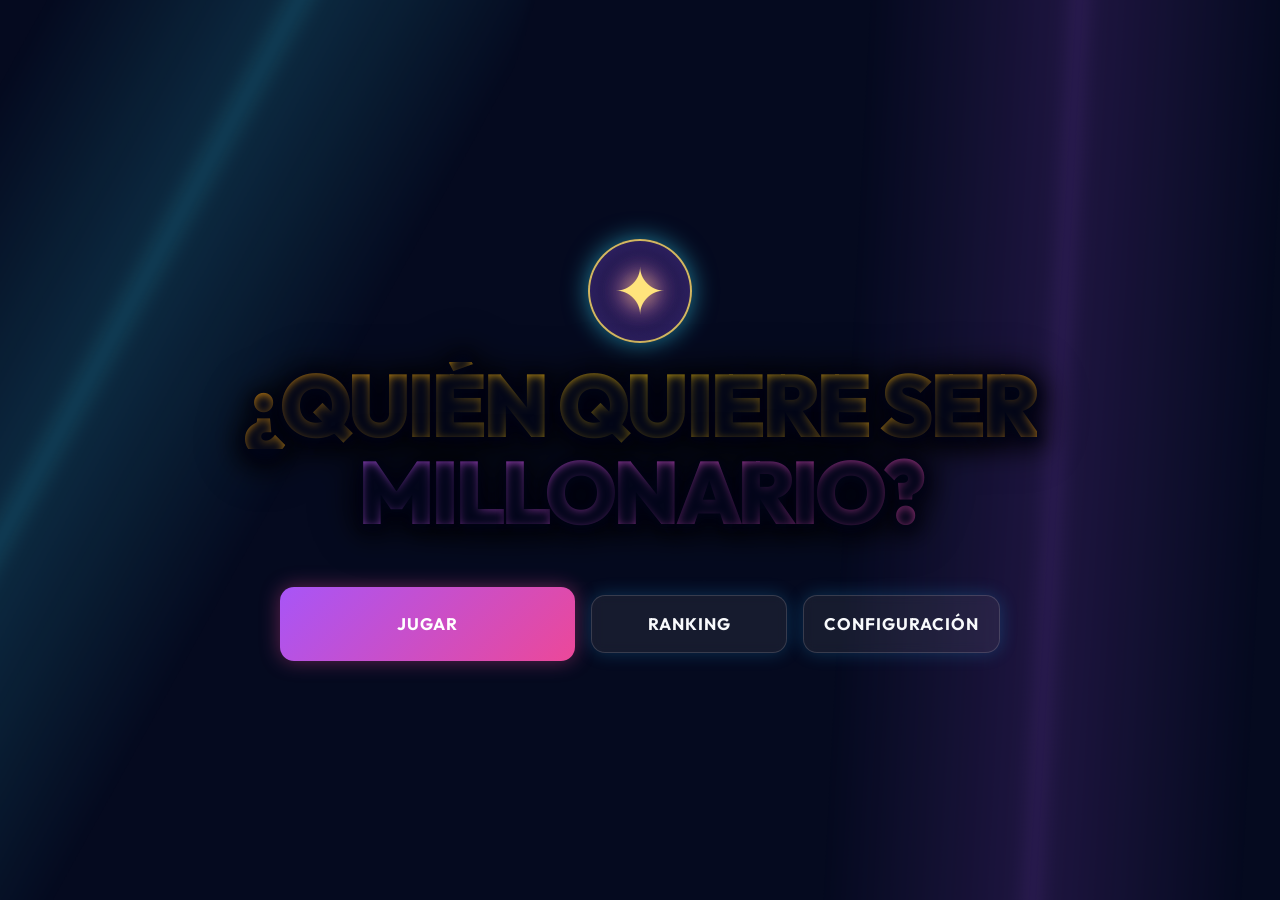
==== frontend/index.html @ 38976826 "Merge pull request #7 from esneidermoo19/feature/frontend-implementation feat(frontend): add present" ====
<!DOCTYPE html>
<html lang="es">
<head>
  <meta charset="UTF-8">
  <meta name="viewport" content="width=device-width, initial-scale=1.0">
  <title>¿Quién Quiere Ser Millonario? — Inicio</title>
  <link rel="stylesheet" href="css/main.css">
  <link rel="stylesheet" href="css/animations.css">
</head>
<body class="home-screen">
  <div class="stage-backdrop" aria-hidden="true"></div>
  <div class="spotlight-sweep" aria-hidden="true"></div>
  <div class="spotlight-sweep sweep-2" aria-hidden="true"></div>
  <div id="toast-container" class="toast-container"></div>

  <main class="home-shell">
    <section class="welcome-stage" aria-labelledby="welcome-title">
      <div class="welcome-emblem anim-floating" aria-hidden="true">✦</div>
      <h1 id="welcome-title" class="welcome-title">
        <span class="logo-gold">¿Quién quiere ser</span>
        <span class="logo-pink">Millonario?</span>
      </h1>

      <nav class="welcome-actions" aria-label="Menú principal">
        <button type="button" id="btn-open-player-modal" class="btn btn-primary btn-play-pulse welcome-play">
          JUGAR
        </button>
        <a href="ranking.html" class="btn btn-secondary welcome-secondary">RANKING</a>
        <button type="button" id="btn-open-settings" class="btn btn-secondary welcome-secondary">
          CONFIGURACIÓN
        </button>
      </nav>
    </section>
  </main>

  <!-- El alias se solicita solo después de pulsar JUGAR. -->
  <div id="player-modal" class="modal-backdrop" aria-hidden="true">
    <section class="modal-dialog" role="dialog" aria-modal="true" aria-labelledby="player-modal-title">
      <div class="modal-header">
        <h2 id="player-modal-title" class="modal-title">Nueva partida</h2>
        <button type="button" class="modal-close-btn" data-modal-close="player-modal" aria-label="Cerrar">&times;</button>
      </div>
      <p class="modal-intro">Escribe el nombre que aparecerá en el concurso.</p>
      <form id="start-game-form" class="player-form">
        <div class="input-group">
          <label for="player-name" class="input-label">Nombre / Alias</label>
          <input
            type="text"
            id="player-name"
            class="input-field"
            placeholder="Ej: Sofía Martínez"
            maxlength="25"
            autocomplete="nickname"
            required
          >
        </div>
        <button type="submit" id="btn-play" class="btn btn-primary modal-action">COMENZAR</button>
      </form>
    </section>
  </div>

  <div id="settings-modal" class="modal-backdrop" aria-hidden="true">
    <section class="modal-dialog modal-dialog--wide" role="dialog" aria-modal="true" aria-labelledby="settings-title">
      <div class="modal-header">
        <h2 id="settings-title" class="modal-title">Configuración</h2>
        <button type="button" class="modal-close-btn" data-modal-close="settings-modal" aria-label="Cerrar">&times;</button>
      </div>

      <!-- Selector de Personajes / Presentador -->
      <div class="settings-section">
        <h3 class="settings-subtitle">Elegir Presentador</h3>
        <p class="settings-desc">Selecciona quién conducirá tu concurso:</p>
        <div class="characters-grid" id="characters-selector" role="radiogroup" aria-label="Seleccionar presentador">
          <button type="button" class="character-card active" data-char="clasico" role="radio" aria-checked="true">
            <div class="character-avatar-wrap">
              <img src="assets/images/presentador-clasico.png" alt="El Anfitrión" class="character-avatar-img">
            </div>
            <div class="character-info">
              <span class="character-name">El Anfitrión</span>
              <span class="character-badge">Clásico</span>
            </div>
          </button>

          <button type="button" class="character-card" data-char="terminator" role="radio" aria-checked="false">
            <div class="character-avatar-wrap">
              <img src="assets/images/presentador-terminator.png" alt="Terminator T-800" class="character-avatar-img">
            </div>
            <div class="character-info">
              <span class="character-name">Terminator</span>
              <span class="character-badge badge-cyber">T-800</span>
            </div>
          </button>

          <button type="button" class="character-card" data-char="masterchief" role="radio" aria-checked="false">
            <div class="character-avatar-wrap">
              <img src="assets/images/presentador-masterchief.png" alt="Master Chief" class="character-avatar-img">
            </div>
            <div class="character-info">
              <span class="character-name">Master Chief</span>
              <span class="character-badge badge-spartan">Halo 117</span>
            </div>
          </button>

          <button type="button" class="character-card" data-char="james" role="radio" aria-checked="false">
            <div class="character-avatar-wrap">
              <img src="assets/images/presentador-james.png" alt="James Rodríguez" class="character-avatar-img">
            </div>
            <div class="character-info">
              <span class="character-name">James R.</span>
              <span class="character-badge badge-gold">El '10'</span>
            </div>
          </button>
        </div>
      </div>

      <div class="settings-actions">
        <button id="language-toggle" class="btn btn-secondary" type="button">English</button>
        <button id="btn-sound" class="btn btn-secondary settings-sound" type="button" aria-label="Silenciar sonido">
          <span class="settings-sound-label">Sonido</span><span class="settings-sound-icon" aria-hidden="true">🔊</span>
        </button>
      </div>
      <details class="rules-details">
        <summary>Cómo jugar</summary>
        <p>Responde correctamente las 15 preguntas para ganar el gran premio. Puedes usar los comodines o retirarte con lo acumulado.</p>
      </details>
    </section>
  </div>

  <script src="js/i18n.js"></script>
  <script src="js/utils.js"></script>
  <script src="js/api.js"></script>
  <script src="js/main.js"></script>
</body>
</html>
---- frontend/css/main.css ----
/* =========================================================
   MILLIONAIRE GAME - DESIGN SYSTEM & GLOBAL STYLES
   Identidad 2D "concurso de televisión":
   - Azul noche (fondo / escenario)
   - Azul eléctrico / neón (luces, marcos, bordes, reflejos)
   - Morado / violeta (detalles decorativos y fondos de logo)
   - Dorado / amarillo (premios, monedas, temporizador, cantidades)
   - Blanco de alto contraste (textos y diálogos)
   ========================================================= */

@import url('https://fonts.googleapis.com/css2?family=Outfit:wght@400;500;600;700;800;900&family=Inter:wght@300;400;500;600;700&display=swap');

:root {
  /* Escenario y Superficies */
  --blue-night: #050a1f;
  --blue-midnight: #081230;
  --bg-dark: #050a1f;
  --bg-secondary: #0a1230;
  --bg-card: rgba(10, 18, 48, 0.86);
  --bg-card-hover: rgba(15, 27, 66, 0.9);
  --bg-glass: rgba(255, 255, 255, 0.04);

  /* Azul eléctrico / neón (luces y marcos) */
  --blue-electric: #1e9fff;
  --blue-neon: #35e0ff;
  --blue-neon-soft: rgba(53, 224, 255, 0.55);
  --neon-frame: rgba(53, 224, 255, 0.65);
  --neon-glow: 0 0 14px rgba(53, 224, 255, 0.7), 0 0 30px rgba(30, 159, 255, 0.35);

  /* Morado / Violeta (decorativo) */
  --purple: #8b5cf6;
  --violet: #a855f7;

  /* Acentos de Dinero (Dorado) */
  --gold-primary: #f5b041;
  --gold-secondary: #f39c12;
  --gold-light: #fef5d1;
  --gold-glow: 0 0 20px rgba(243, 156, 18, 0.45);
  --gold-gradient: linear-gradient(135deg, #f39c12 0%, #f1c40f 50%, #f39c12 100%);

  /* Botones de Acción (Rosa / Morado) */
  --btn-purple: #8b5cf6;
  --btn-pink: #ec4899;
  --btn-gradient: linear-gradient(135deg, #a855f7 0%, #ec4899 100%);
  --btn-glow: 0 0 20px rgba(236, 72, 153, 0.4);
  --btn-gradient-hover: linear-gradient(135deg, #9333ea 0%, #db2777 100%);

  /* Estados de Validación */
  --success-green: #10b981;
  --success-glow: 0 0 25px rgba(16, 185, 129, 0.7);
  --danger-red: #ef4444;
  --danger-glow: 0 0 25px rgba(239, 68, 68, 0.7);

  /* Texto */
  --text-main: #f8fafc;
  --text-muted: #94a3b8;
  --text-gold: #facc15;

  /* Bordes & Sombras */
  --border-subtle: 1px solid rgba(255, 255, 255, 0.08);
  --border-gold: 1px solid rgba(241, 196, 15, 0.35);
  --border-purple: 1px solid rgba(168, 85, 247, 0.4);
  --radius-sm: 8px;
  --radius-md: 14px;
  --radius-lg: 20px;
  --shadow-lg: 0 12px 40px 0 rgba(0, 0, 0, 0.6);

  --font-family: 'Outfit', 'Inter', system-ui, -apple-system, sans-serif;
  --transition: all 0.25s cubic-bezier(0.4, 0, 0.2, 1);
}

* {
  margin: 0;
  padding: 0;
  box-sizing: border-box;
}

body {
  font-family: var(--font-family);
  background-color: var(--blue-night);
  color: var(--text-main);
  min-height: 100vh;
  display: flex;
  flex-direction: column;
  line-height: 1.5;
  overflow-x: hidden;
  position: relative;
}

/* ═══════════════════════════════════════════════════════════
   FONDO DE ESCENARIO LIMPIO (sin blur, sin filtros oscuros)
   Se usa la ilustración pura del set de TV vacío
   ═══════════════════════════════════════════════════════════ */
.stage-backdrop {
  position: fixed;
  inset: 0;
  z-index: -3;
  /* Ilustración pura del set de televisión vacío (sin botones dibujados ni texto estático) */
  background-image: url('../assets/images/escenario-tv-limpio.png');
  background-size: cover;
  background-position: center;
  background-repeat: no-repeat;
}

/* Overlay sutil para legibilidad */
.stage-backdrop::after {
  content: '';
  position: absolute;
  inset: 0;
  background:
    radial-gradient(ellipse at 50% 20%, rgba(53, 224, 255, 0.05) 0%, transparent 65%),
    linear-gradient(180deg, rgba(5, 10, 31, 0.05) 0%, rgba(5, 10, 31, 0.20) 100%);
  pointer-events: none;
}

/* Pantalla de inicio: el escenario se ve nítido, colorido y limpio */
.home-screen .stage-backdrop {
  background-position: center;
}

.home-screen .stage-backdrop::after {
  display: none; /* Sin superposiciones oscuras en la portada */
}

/* En la pantalla de juego: overlay sutil para legibilidad de tarjetas de preguntas */
.game-screen .stage-backdrop::after {
  background:
    radial-gradient(ellipse at 50% 20%, rgba(53, 224, 255, 0.08) 0%, transparent 60%),
    linear-gradient(180deg, rgba(5, 10, 31, 0.15) 0%, rgba(5, 10, 31, 0.35) 100%);
}

/* Portada limpia: el escenario queda como protagonista, sin tarjeta central. */
.home-shell {
  position: relative;
  z-index: 1;
  min-height: 100vh;
  min-height: 100svh;
  width: 100%;
  display: grid;
  place-items: center;
  padding: clamp(1.25rem, 4vw, 3.5rem);
}

.welcome-stage {
  width: min(100%, 920px);
  display: flex;
  flex-direction: column;
  align-items: center;
  text-align: center;
  padding: clamp(1rem, 3vw, 2.5rem);
}

.welcome-emblem {
  display: grid;
  place-items: center;
  width: clamp(4.25rem, 10vw, 6.5rem);
  aspect-ratio: 1;
  margin-bottom: 1.2rem;
  border: 2px solid rgba(255, 220, 110, 0.82);
  border-radius: 50%;
  background: radial-gradient(circle, rgba(113, 53, 164, 0.9), rgba(8, 18, 52, 0.8) 70%);
  color: #ffe47c;
  font-size: clamp(2.3rem, 6vw, 4rem);
  line-height: 1;
  text-shadow: 0 0 22px rgba(255, 216, 80, 0.9);
  box-shadow: 0 0 24px rgba(53, 224, 255, 0.55), inset 0 0 24px rgba(168, 85, 247, 0.45);
}

.welcome-title {
  display: flex;
  flex-direction: column;
  margin: 0 0 clamp(2rem, 5vw, 3.25rem);
  font-size: clamp(2.25rem, 7vw, 5.5rem);
  font-weight: 900;
  line-height: 0.98;
  letter-spacing: -0.045em;
  text-transform: uppercase;
  /* Sombra de texto fuerte para legibilidad sobre el fondo colorido */
  text-shadow:
    0 2px 8px rgba(1, 5, 24, 0.95),
    0 4px 22px rgba(1, 5, 24, 0.85),
    0 0 40px rgba(1, 5, 24, 0.6);
}

.welcome-title .logo-gold,
.welcome-title .logo-pink {
  background-clip: text;
  -webkit-background-clip: text;
  -webkit-text-fill-color: transparent;
  filter: drop-shadow(0 3px 12px rgba(0, 0, 0, 0.9));
}

.welcome-title .logo-gold {
  background-image: var(--gold-gradient);
}

.welcome-title .logo-pink {
  background-image: var(--btn-gradient);
}

.welcome-actions {
  width: min(100%, 720px);
  display: grid;
  grid-template-columns: minmax(220px, 1.5fr) repeat(2, minmax(145px, 1fr));
  align-items: center;
  gap: 1rem;
}

.welcome-play {
  min-height: 74px;
  font-size: clamp(1.2rem, 2.8vw, 1.65rem);
  letter-spacing: 0.13em;
}

.welcome-secondary {
  min-height: 58px;
  padding-inline: 1rem;
  border-color: rgba(72, 217, 255, 0.72);
  background: rgba(5, 15, 48, 0.85);
  box-shadow: 0 0 18px rgba(35, 174, 255, 0.24);
  font-size: 0.9rem;
  backdrop-filter: blur(6px);
}

.modal-intro {
  margin: -0.45rem 0 1.4rem;
  color: var(--text-muted);
}

.player-form,
.settings-actions {
  display: flex;
  flex-direction: column;
  gap: 1rem;
}

.modal-action {
  width: 100%;
}

.settings-actions {
  align-items: stretch;
}

.settings-sound {
  justify-content: space-between;
  text-transform: none;
  letter-spacing: 0.02em;
}

.settings-sound-icon {
  font-size: 1.25rem;
}

.rules-details {
  margin-top: 1.5rem;
  padding-top: 1rem;
  border-top: 1px solid rgba(255, 255, 255, 0.12);
  color: var(--text-main);
}

.rules-details summary {
  color: var(--gold-light);
  font-weight: 700;
  cursor: pointer;
}

.rules-details p {
  margin: 0.8rem 0 0;
  color: var(--text-muted);
}

/* Haces de luz animados (spotlight-sweep) */
.spotlight-sweep {
  position: fixed;
  top: -20%;
  left: -30%;
  width: 60%;
  height: 160%;
  z-index: -2;
  pointer-events: none;
  background: linear-gradient(105deg, transparent 30%, rgba(53, 224, 255, 0.14) 48%, rgba(53, 224, 255, 0.24) 50%, rgba(53, 224, 255, 0.14) 52%, transparent 70%);
  filter: blur(4px);
  transform: rotate(14deg);
  animation: spotlightSweep 14s ease-in-out infinite alternate;
}

.spotlight-sweep.sweep-2 {
  top: -30%;
  left: 55%;
  width: 55%;
  animation-duration: 18s;
  animation-delay: -6s;
  background: linear-gradient(105deg, transparent 30%, rgba(168, 85, 247, 0.14) 48%, rgba(168, 85, 247, 0.22) 50%, rgba(168, 85, 247, 0.14) 52%, transparent 70%);
  transform: rotate(-12deg);
}

/* Layout Principal */
.app-container {
  width: 100%;
  max-width: 1220px;
  margin: 0 auto;
  padding: 1.5rem;
  flex: 1;
  display: flex;
  flex-direction: column;
  position: relative;
  z-index: 1;
}

/* Tarjeta Glassmorphism */
.glass-card {
  background: var(--bg-card);
  backdrop-filter: blur(16px);
  -webkit-backdrop-filter: blur(16px);
  border: var(--border-subtle);
  border-radius: var(--radius-md);
  box-shadow: var(--shadow-lg);
  position: relative;
  overflow: hidden;
}

.glass-card.gold-border {
  border: var(--border-gold);
}

/* Marco de neón azul eléctrico (paneles de concurso) */
.neon-frame {
  border: 1px solid var(--neon-frame);
  box-shadow: var(--neon-glow), inset 0 0 22px rgba(53, 224, 255, 0.08);
  animation: ambientGlow 4s ease-in-out infinite;
}

.neon-frame--gold {
  border: 1px solid rgba(243, 156, 18, 0.55);
  box-shadow: var(--gold-glow), inset 0 0 22px rgba(243, 156, 18, 0.1);
}

/* Botones Principales */
.btn {
  display: inline-flex;
  align-items: center;
  justify-content: center;
  gap: 0.6rem;
  padding: 0.9rem 1.8rem;
  font-family: var(--font-family);
  font-size: 1.05rem;
  font-weight: 700;
  text-transform: uppercase;
  letter-spacing: 1px;
  border-radius: var(--radius-md);
  cursor: pointer;
  transition: var(--transition);
  text-decoration: none;
  border: none;
  outline: none;
  user-select: none;
}

.btn-primary {
  background: var(--btn-gradient);
  color: #ffffff;
  box-shadow: var(--btn-glow);
}

.btn-primary:hover:not(:disabled) {
  background: var(--btn-gradient-hover);
  transform: translateY(-2px);
  box-shadow: 0 0 30px rgba(236, 72, 153, 0.65);
}

.btn-gold {
  background: var(--gold-gradient);
  color: #0b0f19;
  box-shadow: var(--gold-glow);
}

.btn-gold:hover:not(:disabled) {
  transform: translateY(-2px);
  box-shadow: 0 0 32px rgba(243, 156, 18, 0.7);
}

.btn-secondary {
  background: rgba(255, 255, 255, 0.07);
  color: var(--text-main);
  border: 1px solid rgba(255, 255, 255, 0.15);
}

.btn-secondary:hover:not(:disabled) {
  background: rgba(255, 255, 255, 0.14);
  border-color: rgba(255, 255, 255, 0.3);
  transform: translateY(-2px);
}

/* Botón destacado JUGAR con pulso */
.btn-play-pulse {
  animation: buttonPulse 2s ease-in-out infinite;
}

.btn-danger {
  background: rgba(239, 68, 68, 0.15);
  color: #fca5a5;
  border: 1px solid rgba(239, 68, 68, 0.4);
}

.btn-danger:hover:not(:disabled) {
  background: rgba(239, 68, 68, 0.3);
  color: #fff;
  border-color: #ef4444;
}

.btn:disabled {
  opacity: 0.5;
  cursor: not-allowed;
  transform: none !important;
  box-shadow: none !important;
}

/* Iconos circulares de navegación / comodines (neón) */
.icon-btn {
  display: inline-flex;
  align-items: center;
  justify-content: center;
  width: 48px;
  height: 48px;
  border-radius: 50%;
  background: rgba(10, 18, 48, 0.85);
  border: 1.5px solid var(--neon-frame);
  color: var(--blue-neon);
  font-size: 1.25rem;
  cursor: pointer;
  transition: var(--transition);
  box-shadow: 0 0 12px rgba(53, 224, 255, 0.35);
  text-decoration: none;
  flex-shrink: 0;
}

.icon-btn:hover:not(:disabled) {
  background: rgba(53, 224, 255, 0.15);
  box-shadow: var(--neon-glow);
  transform: translateY(-2px);
}

.icon-btn:disabled {
  opacity: 0.35;
  cursor: not-allowed;
  filter: grayscale(1);
  box-shadow: none;
}

/* Inputs */
.input-group {
  display: flex;
  flex-direction: column;
  gap: 0.5rem;
  text-align: left;
  width: 100%;
}

.input-label {
  font-size: 0.95rem;
  font-weight: 600;
  color: var(--text-muted);
  text-transform: uppercase;
  letter-spacing: 0.5px;
}

.input-field {
  width: 100%;
  padding: 1rem 1.25rem;
  background: rgba(10, 16, 35, 0.8);
  border: 1px solid rgba(53, 224, 255, 0.35);
  border-radius: var(--radius-md);
  color: #ffffff;
  font-family: var(--font-family);
  font-size: 1.15rem;
  font-weight: 500;
  outline: none;
  transition: var(--transition);
}

.input-field:focus {
  border-color: var(--blue-neon);
  box-shadow: 0 0 18px rgba(53, 224, 255, 0.35);
}

.input-field::placeholder {
  color: #64748b;
}

/* Encabezado y Marca */
.header-nav {
  display: flex;
  justify-content: space-between;
  align-items: center;
  gap: 1rem;
  padding: 1rem 0 1.5rem 0;
  border-bottom: 1px solid rgba(255, 255, 255, 0.07);
  margin-bottom: 1.5rem;
}

.brand-logo {
  display: flex;
  align-items: center;
  gap: 0.6rem;
  text-decoration: none;
  font-size: 1.6rem;
  font-weight: 900;
  letter-spacing: 1.5px;
  text-transform: uppercase;
  animation: logoFloat 4.5s ease-in-out infinite;
}

.brand-logo .logo-gold {
  background: var(--gold-gradient);
  -webkit-background-clip: text;
  -webkit-text-fill-color: transparent;
  text-shadow: 0 0 24px rgba(243, 156, 18, 0.25);
}

.brand-logo .logo-pink {
  background: var(--btn-gradient);
  -webkit-background-clip: text;
  -webkit-text-fill-color: transparent;
}

/* Sistema de Alertas & Notificaciones Flotantes (Toasts) */
.toast-container {
  position: fixed;
  top: 1.5rem;
  right: 1.5rem;
  z-index: 9999;
  display: flex;
  flex-direction: column;
  gap: 0.75rem;
  max-width: 420px;
  width: calc(100% - 3rem);
  pointer-events: none;
}

.toast {
  pointer-events: auto;
  padding: 1rem 1.25rem;
  border-radius: var(--radius-sm);
  background: rgba(10, 18, 48, 0.95);
  backdrop-filter: blur(12px);
  color: #fff;
  font-size: 0.95rem;
  font-weight: 500;
  box-shadow: 0 10px 30px rgba(0, 0, 0, 0.5);
  display: flex;
  align-items: center;
  gap: 0.75rem;
  border-left: 4px solid var(--btn-pink);
  animation: slideInRight 0.3s ease-out forwards;
}

.toast.toast-error {
  border-left-color: var(--danger-red);
  background: rgba(40, 10, 15, 0.95);
}

.toast.toast-success {
  border-left-color: var(--success-green);
  background: rgba(10, 35, 20, 0.95);
}

.toast.toast-warning {
  border-left-color: var(--gold-primary);
  background: rgba(35, 25, 10, 0.95);
}

/* Modales Base */
.modal-backdrop {
  position: fixed;
  inset: 0;
  background: rgba(3, 7, 18, 0.82);
  backdrop-filter: blur(8px);
  -webkit-backdrop-filter: blur(8px);
  display: flex;
  align-items: center;
  justify-content: center;
  padding: 1.25rem;
  z-index: 1000;
  opacity: 0;
  visibility: hidden;
  pointer-events: none;
  transition: opacity 0.25s ease-out, visibility 0.25s ease-out;
}

.modal-backdrop.active {
  opacity: 1;
  visibility: visible;
  pointer-events: auto;
}

.modal-dialog {
  background: var(--bg-card);
  border: 1px solid rgba(53, 224, 255, 0.45);
  border-radius: var(--radius-lg);
  padding: 2rem;
  max-width: 540px;
  width: 100%;
  box-shadow: var(--shadow-lg), 0 0 40px rgba(53, 224, 255, 0.18);
  transform: scale(0.92);
  transition: transform 0.25s cubic-bezier(0.34, 1.56, 0.64, 1);
}

.modal-dialog--wide {
  max-width: 620px;
}

/* ── Selector de Personajes / Presentador ────────────────── */
.settings-section {
  margin-bottom: 1.25rem;
  padding-bottom: 1.25rem;
  border-bottom: 1px solid rgba(53, 224, 255, 0.15);
}

.settings-subtitle {
  font-size: 1.05rem;
  font-weight: 700;
  color: var(--gold-light);
  margin-bottom: 0.2rem;
}

.settings-desc {
  font-size: 0.85rem;
  color: var(--text-muted);
  margin-bottom: 0.9rem;
}

.characters-grid {
  display: grid;
  grid-template-columns: repeat(4, 1fr);
  gap: 0.75rem;
}

.character-card {
  display: flex;
  flex-direction: column;
  align-items: center;
  padding: 0.65rem 0.4rem;
  background: rgba(14, 24, 56, 0.65);
  border: 1.5px solid rgba(53, 224, 255, 0.25);
  border-radius: var(--radius-md);
  cursor: pointer;
  transition: var(--transition);
  position: relative;
  font-family: inherit;
}

.character-card:hover {
  background: rgba(53, 224, 255, 0.12);
  border-color: rgba(53, 224, 255, 0.6);
  transform: translateY(-3px);
  box-shadow: 0 6px 16px rgba(0, 0, 0, 0.35);
}

.character-card.active {
  background: rgba(53, 224, 255, 0.2);
  border-color: var(--blue-neon);
  box-shadow: 0 0 16px rgba(53, 224, 255, 0.45);
  transform: translateY(-2px);
}

.character-avatar-wrap {
  width: 68px;
  height: 94px;
  display: flex;
  align-items: flex-end;
  justify-content: center;
  position: relative;
  margin-bottom: 0.4rem;
  filter: drop-shadow(0 4px 8px rgba(0, 0, 0, 0.5));
}

.character-avatar-img {
  width: 100%;
  height: 100%;
  object-fit: contain;
  object-position: bottom center;
  transition: transform 0.25s ease;
}

.character-card:hover .character-avatar-img {
  transform: scale(1.06);
}

.character-card.active .character-avatar-img {
  transform: scale(1.08);
}

.character-info {
  display: flex;
  flex-direction: column;
  align-items: center;
  gap: 2px;
  text-align: center;
  width: 100%;
}

.character-name {
  font-size: 0.75rem;
  font-weight: 700;
  color: #ffffff;
  white-space: nowrap;
  overflow: hidden;
  text-overflow: ellipsis;
  max-width: 100%;
}

.character-badge {
  display: inline-block;
  font-size: 0.6rem;
  font-weight: 700;
  padding: 1px 6px;
  border-radius: 8px;
  background: rgba(53, 224, 255, 0.2);
  color: var(--blue-neon);
  border: 1px solid rgba(53, 224, 255, 0.35);
}

.badge-cyber {
  background: rgba(239, 68, 68, 0.2);
  color: #f87171;
  border-color: rgba(239, 68, 68, 0.4);
}

.badge-spartan {
  background: rgba(34, 197, 94, 0.2);
  color: #4ade80;
  border-color: rgba(34, 197, 94, 0.4);
}

.badge-gold {
  background: rgba(245, 158, 11, 0.2);
  color: #fbbf24;
  border-color: rgba(245, 158, 11, 0.4);
}

@media (max-width: 580px) {
  .characters-grid {
    grid-template-columns: repeat(2, 1fr);
  }
}

.modal-backdrop.active .modal-dialog {
  transform: scale(1);
}

.modal-header {
  display: flex;
  justify-content: space-between;
  align-items: center;
  margin-bottom: 1.25rem;
}

.modal-title {
  font-size: 1.4rem;
  font-weight: 800;
  color: var(--gold-light);
}

.modal-close-btn {
  background: transparent;
  border: none;
  color: var(--text-muted);
  font-size: 1.5rem;
  cursor: pointer;
  padding: 0.25rem;
  line-height: 1;
  transition: var(--transition);
}

.modal-close-btn:hover {
  color: #fff;
  transform: scale(1.15);
}

/* Pie de página */
.footer-bar {
  margin-top: auto;
  padding: 1.5rem 0 0.5rem 0;
  text-align: center;
  color: var(--text-muted);
  font-size: 0.85rem;
  border-top: 1px solid rgba(255, 255, 255, 0.05);
}

/* Reflejo animado sobre paneles de cristal (stage-shimmer) */
.shimmer::before {
  content: '';
  position: absolute;
  top: 0;
  left: -75%;
  width: 50%;
  height: 100%;
  background: linear-gradient(105deg, transparent, rgba(255, 255, 255, 0.12), transparent);
  transform: skewX(-20deg);
  animation: stageShimmer 6s ease-in-out infinite;
  pointer-events: none;
}

/* Brillo suave en "pantallas" del escenario (screen-glow) */
.screen-glow {
  animation: screenGlow 5s ease-in-out infinite;
}

/* Responsive helpers */
@media (max-width: 640px) {
  .header-nav {
    flex-direction: column;
    align-items: flex-start;
  }

  .welcome-actions {
    grid-template-columns: 1fr 1fr;
    gap: 0.75rem;
  }

  .welcome-play {
    grid-column: 1 / -1;
  }

  .welcome-secondary {
    min-height: 54px;
    padding-inline: 0.5rem;
    font-size: 0.76rem;
    letter-spacing: 0.06em;
  }

  .home-shell {
    padding: 1rem;
  }

  .welcome-stage {
    padding: 0.5rem;
  }

  .modal-dialog {
    padding: 1.35rem;
  }
}
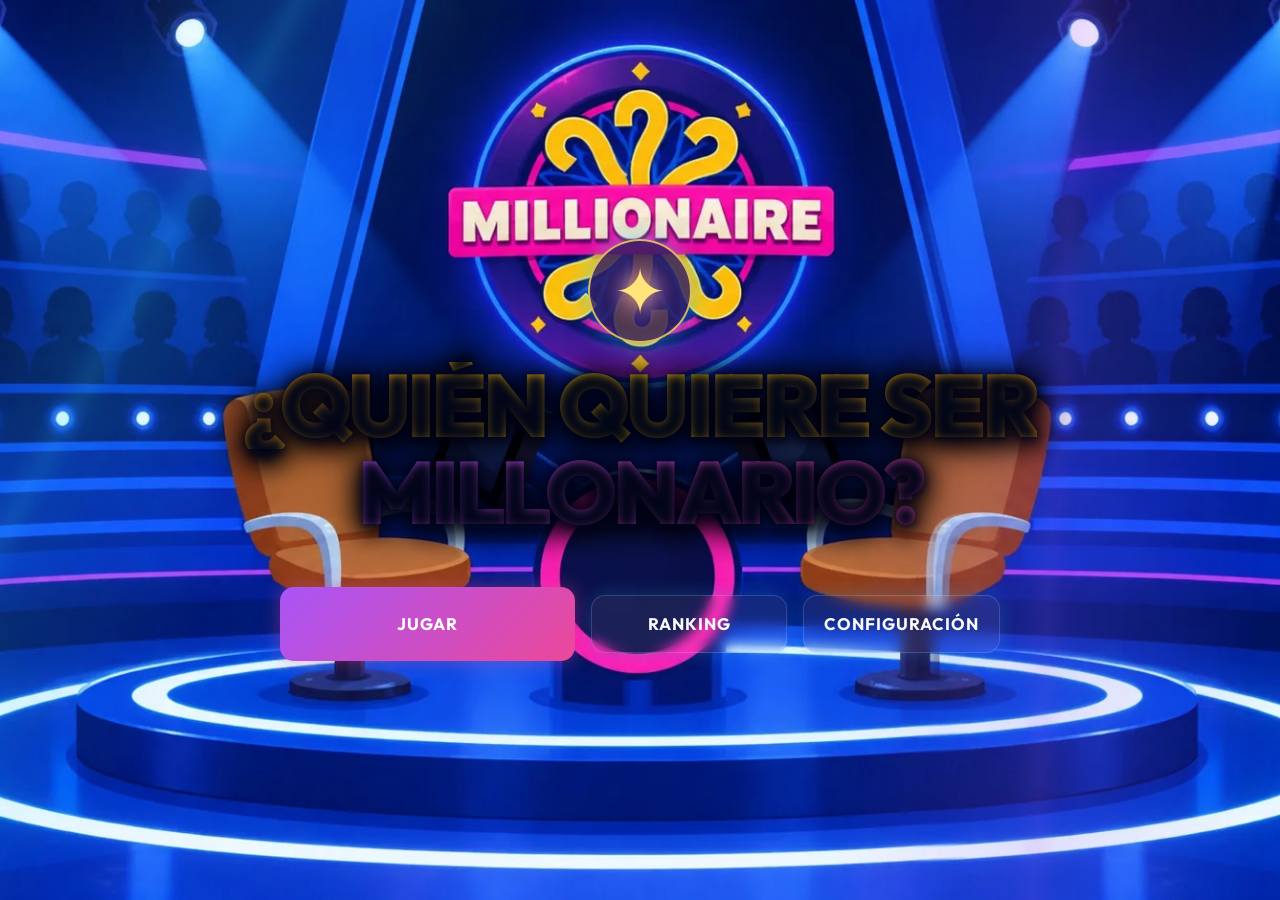
==== commit c1719bb9: "perf(frontend): optimize scene and presenter image loading" ====
--- a/frontend/index.html
+++ b/frontend/index.html
@@ -4,6 +4,10 @@
   <meta charset="UTF-8">
   <meta name="viewport" content="width=device-width, initial-scale=1.0">
   <title>¿Quién Quiere Ser Millonario? — Inicio</title>
+  <link rel="preload" as="image" href="assets/images/escenario-tv-limpio.webp" type="image/webp" fetchpriority="high">
+  <link rel="preconnect" href="https://fonts.googleapis.com">
+  <link rel="preconnect" href="https://fonts.gstatic.com" crossorigin>
+  <link rel="stylesheet" href="https://fonts.googleapis.com/css2?family=Outfit:wght@400;500;600;700;800;900&family=Inter:wght@300;400;500;600;700&display=swap">
   <link rel="stylesheet" href="css/main.css">
   <link rel="stylesheet" href="css/animations.css">
 </head>
@@ -73,7 +77,10 @@
         <div class="characters-grid" id="characters-selector" role="radiogroup" aria-label="Seleccionar presentador">
           <button type="button" class="character-card active" data-char="clasico" role="radio" aria-checked="true">
             <div class="character-avatar-wrap">
-              <img src="assets/images/presentador-clasico.png" alt="El Anfitrión" class="character-avatar-img">
+              <picture>
+                <source type="image/webp" srcset="assets/images/presentador-clasico.webp">
+                <img src="assets/images/presentador-clasico.png" alt="El Anfitrión" class="character-avatar-img" loading="lazy" decoding="async">
+              </picture>
             </div>
             <div class="character-info">
               <span class="character-name">El Anfitrión</span>
@@ -83,7 +90,10 @@
 
           <button type="button" class="character-card" data-char="terminator" role="radio" aria-checked="false">
             <div class="character-avatar-wrap">
-              <img src="assets/images/presentador-terminator.png" alt="Terminator T-800" class="character-avatar-img">
+              <picture>
+                <source type="image/webp" srcset="assets/images/presentador-terminator.webp">
+                <img src="assets/images/presentador-terminator.png" alt="Terminator T-800" class="character-avatar-img" loading="lazy" decoding="async">
+              </picture>
             </div>
             <div class="character-info">
               <span class="character-name">Terminator</span>
@@ -93,7 +103,10 @@
 
           <button type="button" class="character-card" data-char="masterchief" role="radio" aria-checked="false">
             <div class="character-avatar-wrap">
-              <img src="assets/images/presentador-masterchief.png" alt="Master Chief" class="character-avatar-img">
+              <picture>
+                <source type="image/webp" srcset="assets/images/presentador-masterchief.webp">
+                <img src="assets/images/presentador-masterchief.png" alt="Master Chief" class="character-avatar-img" loading="lazy" decoding="async">
+              </picture>
             </div>
             <div class="character-info">
               <span class="character-name">Master Chief</span>
@@ -103,7 +116,10 @@
 
           <button type="button" class="character-card" data-char="james" role="radio" aria-checked="false">
             <div class="character-avatar-wrap">
-              <img src="assets/images/presentador-james.png" alt="James Rodríguez" class="character-avatar-img">
+              <picture>
+                <source type="image/webp" srcset="assets/images/presentador-james.webp">
+                <img src="assets/images/presentador-james.png" alt="James Rodríguez" class="character-avatar-img" loading="lazy" decoding="async">
+              </picture>
             </div>
             <div class="character-info">
               <span class="character-name">James R.</span>
--- a/frontend/css/main.css
+++ b/frontend/css/main.css
@@ -8,8 +8,6 @@
    - Blanco de alto contraste (textos y diálogos)
    ========================================================= */
 
-@import url('https://fonts.googleapis.com/css2?family=Outfit:wght@400;500;600;700;800;900&family=Inter:wght@300;400;500;600;700&display=swap');
-
 :root {
   /* Escenario y Superficies */
   --blue-night: #050a1f;
@@ -95,8 +93,12 @@
   position: fixed;
   inset: 0;
   z-index: -3;
-  /* Ilustración pura del set de televisión vacío (sin botones dibujados ni texto estático) */
-  background-image: url('../assets/images/escenario-tv-limpio.png');
+  /* WebP ligero; JPEG de respaldo para navegadores sin soporte WebP */
+  background-image: url('../assets/images/fondo-escenario-2d.jpg');
+  background-image: image-set(
+    url('../assets/images/escenario-tv-limpio.webp') type('image/webp'),
+    url('../assets/images/fondo-escenario-2d.jpg') type('image/jpeg')
+  );
   background-size: cover;
   background-position: center;
   background-repeat: no-repeat;
@@ -675,6 +677,14 @@
   filter: drop-shadow(0 4px 8px rgba(0, 0, 0, 0.5));
 }
 
+.character-avatar-wrap picture {
+  display: flex;
+  align-items: flex-end;
+  justify-content: center;
+  width: 100%;
+  height: 100%;
+}
+
 .character-avatar-img {
   width: 100%;
   height: 100%;
